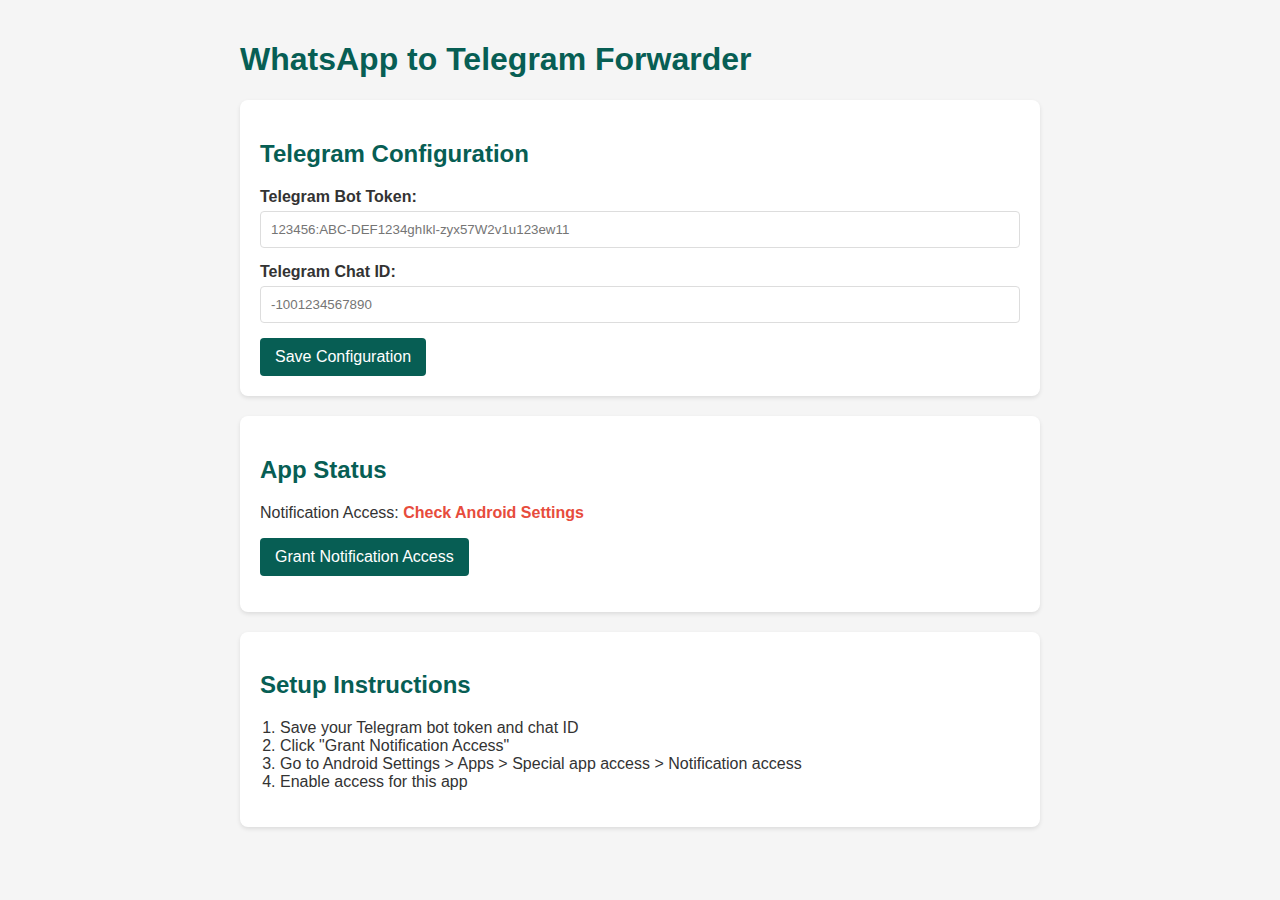
==== index.html @ d08d51a0 "first" ====
<!DOCTYPE html>
<html lang="en">
  <head>
    <meta charset="UTF-8" />
    <meta name="viewport" content="width=device-width, initial-scale=1.0" />
    <title>WhatsApp to Telegram Forwarder</title>
    <link rel="stylesheet" href="styles.css" />
    <link rel="manifest" href="manifest.json" />
  </head>
  <body>
    <div class="container">
      <h1>WhatsApp to Telegram Forwarder</h1>

      <div class="setup-section">
        <h2>Telegram Configuration</h2>
        <div class="input-group">
          <label for="botToken">Telegram Bot Token:</label>
          <input
            type="text"
            id="botToken"
            placeholder="123456:ABC-DEF1234ghIkl-zyx57W2v1u123ew11"
          />
        </div>
        <div class="input-group">
          <label for="chatId">Telegram Chat ID:</label>
          <input type="text" id="chatId" placeholder="-1001234567890" />
        </div>
        <button id="saveConfig">Save Configuration</button>
      </div>

      <div class="status-section">
        <h2>App Status</h2>
        <p>
          Notification Access:
          <span id="notificationAccessStatus">Not Granted</span>
        </p>
        <button id="requestPermission">Grant Notification Access</button>
        <p id="lastForwarded"></p>
      </div>

      <div class="instructions">
        <h2>Setup Instructions</h2>
        <ol>
          <li>Save your Telegram bot token and chat ID</li>
          <li>Click "Grant Notification Access"</li>
          <li>
            Go to Android Settings > Apps > Special app access > Notification
            access
          </li>
          <li>Enable access for this app</li>
        </ol>
      </div>
    </div>

    <script src="script.js"></script>
  </body>
</html>
---- styles.css ----
body {
  font-family: "Segoe UI", Tahoma, Geneva, Verdana, sans-serif;
  margin: 0;
  padding: 0;
  background-color: #f5f5f5;
  color: #333;
}

.container {
  max-width: 800px;
  margin: 0 auto;
  padding: 20px;
}

h1,
h2 {
  color: #075e54;
}

.setup-section,
.status-section,
.instructions {
  background-color: white;
  border-radius: 8px;
  padding: 20px;
  margin-bottom: 20px;
  box-shadow: 0 2px 4px rgba(0, 0, 0, 0.1);
}

.input-group {
  margin-bottom: 15px;
}

label {
  display: block;
  margin-bottom: 5px;
  font-weight: bold;
}

input {
  width: 100%;
  padding: 10px;
  border: 1px solid #ddd;
  border-radius: 4px;
  box-sizing: border-box;
}

button {
  background-color: #075e54;
  color: white;
  border: none;
  padding: 10px 15px;
  border-radius: 4px;
  cursor: pointer;
  font-size: 16px;
  transition: background-color 0.3s;
}

button:hover {
  background-color: #128c7e;
}

#notificationAccessStatus {
  font-weight: bold;
  color: #e74c3c;
}

#notificationAccessStatus.granted {
  color: #2ecc71;
}

#lastForwarded {
  font-style: italic;
  margin-top: 10px;
}

.instructions ol {
  padding-left: 20px;
}
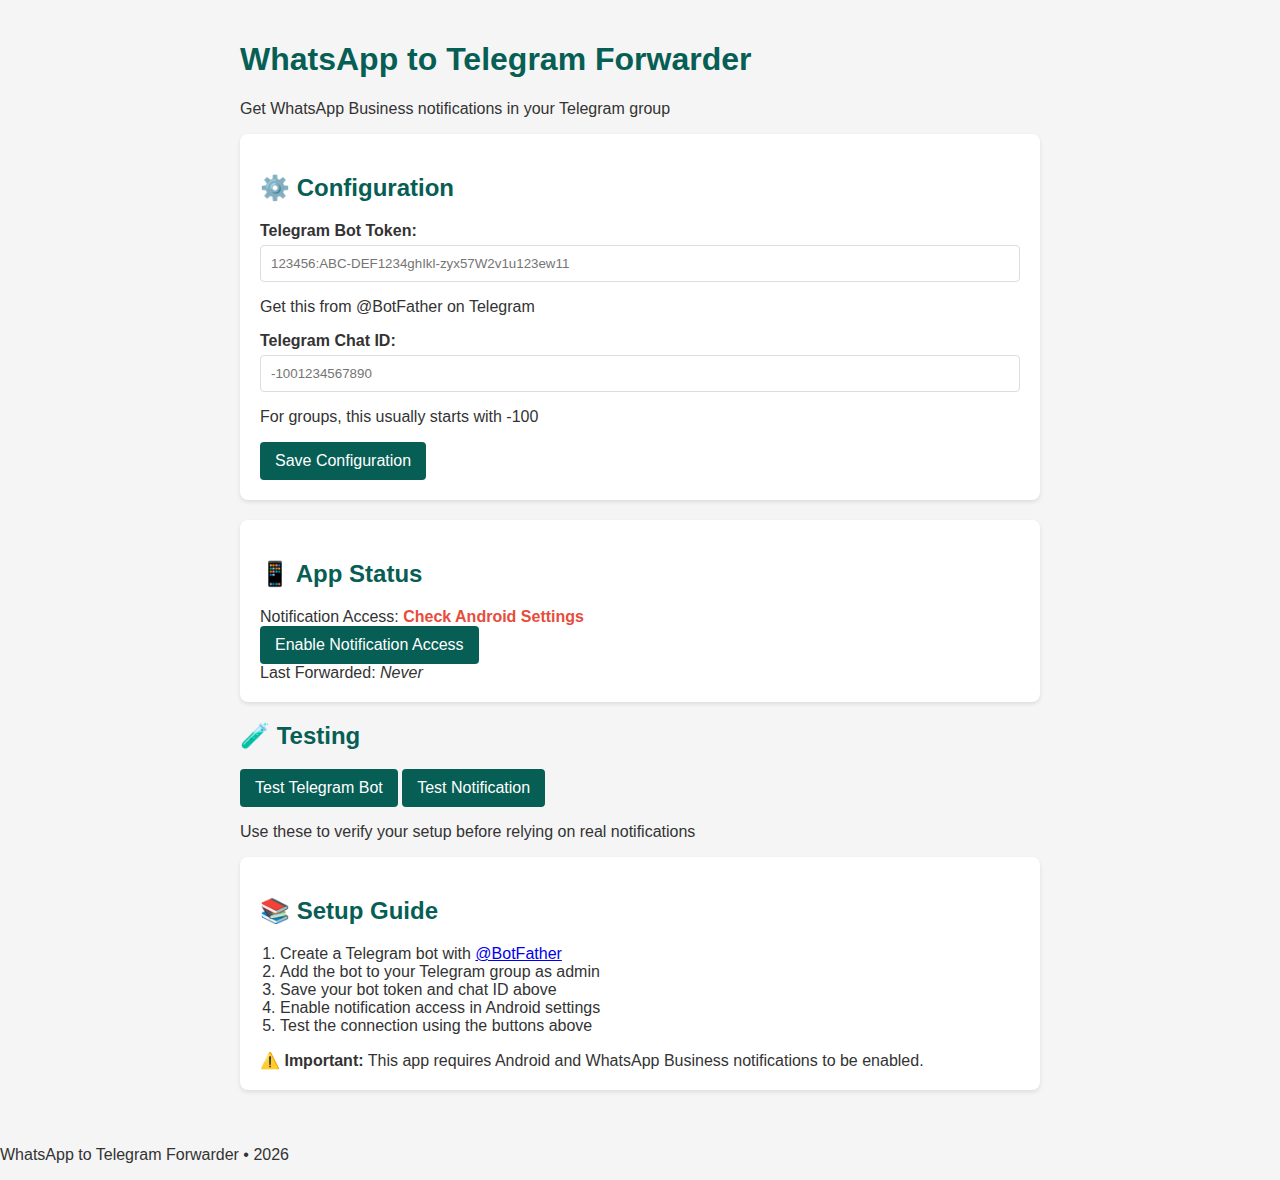
==== commit fdd67a92: "Update index.html" ====
--- a/index.html
+++ b/index.html
@@ -4,54 +4,101 @@
     <meta charset="UTF-8" />
     <meta name="viewport" content="width=device-width, initial-scale=1.0" />
     <title>WhatsApp to Telegram Forwarder</title>
+    <meta
+      name="description"
+      content="Forward WhatsApp Business notifications to Telegram"
+    />
     <link rel="stylesheet" href="styles.css" />
     <link rel="manifest" href="manifest.json" />
+    <link rel="icon" href="favicon.ico" />
   </head>
   <body>
     <div class="container">
-      <h1>WhatsApp to Telegram Forwarder</h1>
+      <header>
+        <h1>WhatsApp to Telegram Forwarder</h1>
+        <p class="subtitle">
+          Get WhatsApp Business notifications in your Telegram group
+        </p>
+      </header>
 
       <div class="setup-section">
-        <h2>Telegram Configuration</h2>
+        <h2><span class="icon">⚙️</span> Configuration</h2>
         <div class="input-group">
           <label for="botToken">Telegram Bot Token:</label>
           <input
-            type="text"
+            type="password"
             id="botToken"
             placeholder="123456:ABC-DEF1234ghIkl-zyx57W2v1u123ew11"
           />
+          <p class="hint">Get this from @BotFather on Telegram</p>
         </div>
         <div class="input-group">
           <label for="chatId">Telegram Chat ID:</label>
           <input type="text" id="chatId" placeholder="-1001234567890" />
+          <p class="hint">For groups, this usually starts with -100</p>
         </div>
-        <button id="saveConfig">Save Configuration</button>
+        <button id="saveConfig" class="primary-btn">Save Configuration</button>
       </div>
 
       <div class="status-section">
-        <h2>App Status</h2>
-        <p>
-          Notification Access:
-          <span id="notificationAccessStatus">Not Granted</span>
+        <h2><span class="icon">📱</span> App Status</h2>
+        <div class="status-item">
+          <span class="status-label">Notification Access:</span>
+          <span id="notificationAccessStatus" class="status-badge pending"
+            >Not Configured</span
+          >
+        </div>
+        <button id="requestPermission" class="secondary-btn">
+          Enable Notification Access
+        </button>
+
+        <div class="status-item">
+          <span class="status-label">Last Forwarded:</span>
+          <span id="lastForwarded" class="status-value">Never</span>
+        </div>
+      </div>
+
+      <div class="test-section">
+        <h2><span class="icon">🧪</span> Testing</h2>
+        <div class="test-buttons">
+          <button id="testBot" class="test-btn">Test Telegram Bot</button>
+          <button id="testNotification" class="test-btn">
+            Test Notification
+          </button>
+        </div>
+        <p class="hint">
+          Use these to verify your setup before relying on real notifications
         </p>
-        <button id="requestPermission">Grant Notification Access</button>
-        <p id="lastForwarded"></p>
       </div>
 
       <div class="instructions">
-        <h2>Setup Instructions</h2>
+        <h2><span class="icon">📚</span> Setup Guide</h2>
         <ol>
-          <li>Save your Telegram bot token and chat ID</li>
-          <li>Click "Grant Notification Access"</li>
           <li>
-            Go to Android Settings > Apps > Special app access > Notification
-            access
+            Create a Telegram bot with
+            <a href="https://t.me/BotFather" target="_blank">@BotFather</a>
           </li>
-          <li>Enable access for this app</li>
+          <li>Add the bot to your Telegram group as admin</li>
+          <li>Save your bot token and chat ID above</li>
+          <li>Enable notification access in Android settings</li>
+          <li>Test the connection using the buttons above</li>
         </ol>
+
+        <div class="warning">
+          <strong>⚠️ Important:</strong> This app requires Android and WhatsApp
+          Business notifications to be enabled.
+        </div>
       </div>
     </div>
 
+    <footer>
+      <p>WhatsApp to Telegram Forwarder • <span id="year"></span></p>
+    </footer>
+
     <script src="script.js"></script>
+    <script>
+      // Set current year in footer
+      document.getElementById("year").textContent = new Date().getFullYear();
+    </script>
   </body>
 </html>
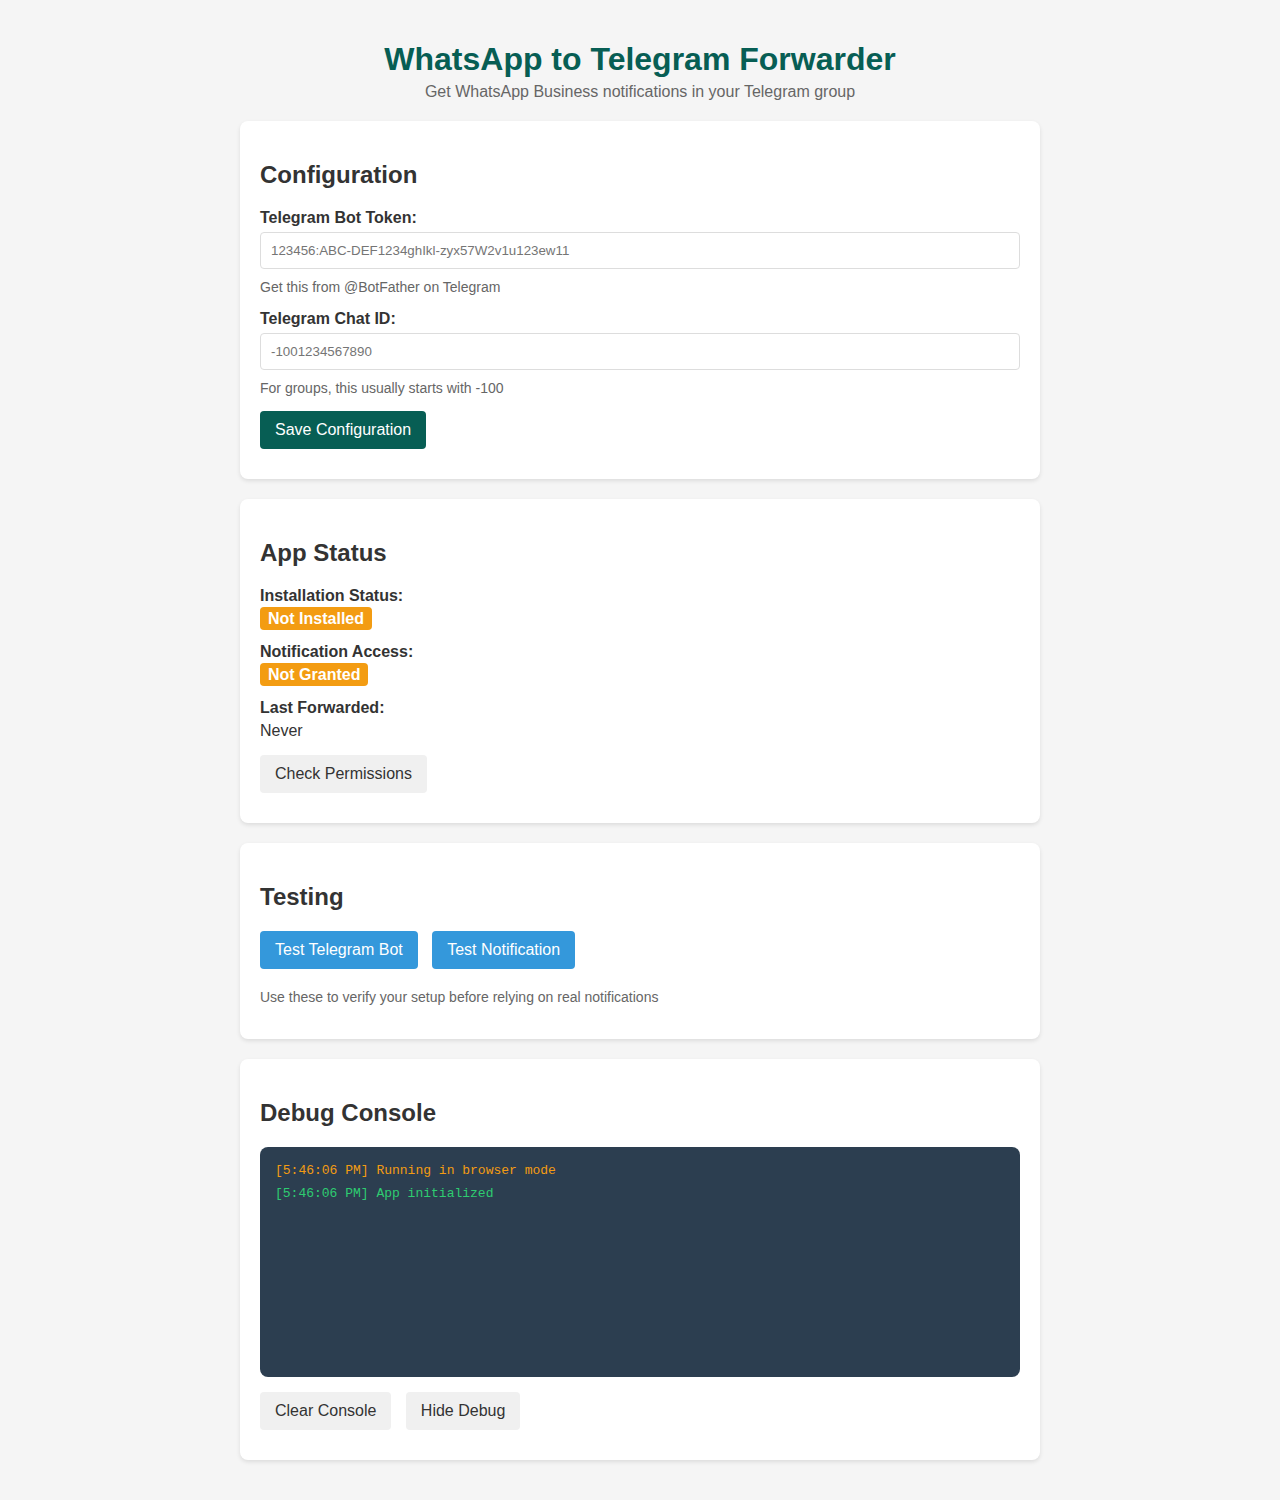
==== commit db8ff48b: "test2" ====
--- a/index.html
+++ b/index.html
@@ -8,97 +8,512 @@
       name="description"
       content="Forward WhatsApp Business notifications to Telegram"
     />
-    <link rel="stylesheet" href="styles.css" />
-    <link rel="manifest" href="manifest.json" />
-    <link rel="icon" href="favicon.ico" />
+    <meta name="mobile-web-app-capable" content="yes" />
+    <meta name="theme-color" content="#075e54" />
+    <meta name="apple-mobile-web-app-capable" content="yes" />
+    <link rel="manifest" href="manifest.json" crossorigin="use-credentials" />
+    <style>
+      :root {
+        --primary-color: #075e54;
+        --secondary-color: #128c7e;
+        --error-color: #e74c3c;
+        --success-color: #2ecc71;
+      }
+
+      body {
+        font-family: "Segoe UI", Tahoma, Geneva, Verdana, sans-serif;
+        margin: 0;
+        padding: 20px;
+        background-color: #f5f5f5;
+        color: #333;
+        max-width: 800px;
+        margin: 0 auto;
+      }
+
+      header {
+        text-align: center;
+        margin-bottom: 20px;
+      }
+
+      h1 {
+        color: var(--primary-color);
+        margin-bottom: 5px;
+      }
+
+      .subtitle {
+        color: #666;
+        margin-top: 0;
+      }
+
+      .section {
+        background-color: white;
+        border-radius: 8px;
+        padding: 20px;
+        margin-bottom: 20px;
+        box-shadow: 0 2px 4px rgba(0, 0, 0, 0.1);
+      }
+
+      .input-group {
+        margin-bottom: 15px;
+      }
+
+      label {
+        display: block;
+        margin-bottom: 5px;
+        font-weight: bold;
+      }
+
+      input,
+      textarea {
+        width: 100%;
+        padding: 10px;
+        border: 1px solid #ddd;
+        border-radius: 4px;
+        box-sizing: border-box;
+      }
+
+      button {
+        background-color: var(--primary-color);
+        color: white;
+        border: none;
+        padding: 10px 15px;
+        border-radius: 4px;
+        cursor: pointer;
+        font-size: 16px;
+        transition: background-color 0.3s;
+        margin-right: 10px;
+        margin-bottom: 10px;
+      }
+
+      button:hover {
+        background-color: var(--secondary-color);
+      }
+
+      button.secondary {
+        background-color: #f0f0f0;
+        color: #333;
+      }
+
+      button.test {
+        background-color: #3498db;
+      }
+
+      .status-badge {
+        font-weight: bold;
+        padding: 3px 8px;
+        border-radius: 4px;
+      }
+
+      .pending {
+        background-color: #f39c12;
+        color: white;
+      }
+
+      .granted {
+        background-color: var(--success-color);
+        color: white;
+      }
+
+      .denied {
+        background-color: var(--error-color);
+        color: white;
+      }
+
+      #debugConsole {
+        background-color: #2c3e50;
+        color: #ecf0f1;
+        padding: 15px;
+        border-radius: 8px;
+        height: 200px;
+        overflow-y: auto;
+        font-family: monospace;
+        margin-bottom: 15px;
+      }
+
+      .debug-message {
+        margin-bottom: 5px;
+        line-height: 1.4;
+      }
+
+      .debug-info {
+        color: #3498db;
+      }
+
+      .debug-success {
+        color: var(--success-color);
+      }
+
+      .debug-warning {
+        color: #f39c12;
+      }
+
+      .debug-error {
+        color: var(--error-color);
+      }
+
+      .hidden {
+        display: none;
+      }
+
+      #installButton {
+        background-color: #9b59b6;
+        display: none;
+      }
+
+      .instructions {
+        font-size: 14px;
+        color: #666;
+        margin-top: 10px;
+      }
+    </style>
   </head>
   <body>
-    <div class="container">
-      <header>
-        <h1>WhatsApp to Telegram Forwarder</h1>
-        <p class="subtitle">
-          Get WhatsApp Business notifications in your Telegram group
-        </p>
-      </header>
-
-      <div class="setup-section">
-        <h2><span class="icon">⚙️</span> Configuration</h2>
-        <div class="input-group">
-          <label for="botToken">Telegram Bot Token:</label>
-          <input
-            type="password"
-            id="botToken"
-            placeholder="123456:ABC-DEF1234ghIkl-zyx57W2v1u123ew11"
-          />
-          <p class="hint">Get this from @BotFather on Telegram</p>
-        </div>
-        <div class="input-group">
-          <label for="chatId">Telegram Chat ID:</label>
-          <input type="text" id="chatId" placeholder="-1001234567890" />
-          <p class="hint">For groups, this usually starts with -100</p>
-        </div>
-        <button id="saveConfig" class="primary-btn">Save Configuration</button>
+    <header>
+      <h1>WhatsApp to Telegram Forwarder</h1>
+      <p class="subtitle">
+        Get WhatsApp Business notifications in your Telegram group
+      </p>
+      <button id="installButton" class="hidden">Install App</button>
+    </header>
+
+    <div class="section">
+      <h2>Configuration</h2>
+      <div class="input-group">
+        <label for="botToken">Telegram Bot Token:</label>
+        <input
+          type="password"
+          id="botToken"
+          placeholder="123456:ABC-DEF1234ghIkl-zyx57W2v1u123ew11"
+        />
+        <p class="instructions">Get this from @BotFather on Telegram</p>
       </div>
-
-      <div class="status-section">
-        <h2><span class="icon">📱</span> App Status</h2>
-        <div class="status-item">
-          <span class="status-label">Notification Access:</span>
-          <span id="notificationAccessStatus" class="status-badge pending"
-            >Not Configured</span
-          >
-        </div>
-        <button id="requestPermission" class="secondary-btn">
-          Enable Notification Access
-        </button>
-
-        <div class="status-item">
-          <span class="status-label">Last Forwarded:</span>
-          <span id="lastForwarded" class="status-value">Never</span>
-        </div>
+      <div class="input-group">
+        <label for="chatId">Telegram Chat ID:</label>
+        <input type="text" id="chatId" placeholder="-1001234567890" />
+        <p class="instructions">For groups, this usually starts with -100</p>
       </div>
-
-      <div class="test-section">
-        <h2><span class="icon">🧪</span> Testing</h2>
-        <div class="test-buttons">
-          <button id="testBot" class="test-btn">Test Telegram Bot</button>
-          <button id="testNotification" class="test-btn">
-            Test Notification
-          </button>
-        </div>
-        <p class="hint">
-          Use these to verify your setup before relying on real notifications
-        </p>
+      <button id="saveConfig">Save Configuration</button>
+    </div>
+
+    <div class="section">
+      <h2>App Status</h2>
+      <div class="input-group">
+        <label>Installation Status:</label>
+        <span id="installStatus" class="status-badge pending"
+          >Not Installed</span
+        >
       </div>
-
-      <div class="instructions">
-        <h2><span class="icon">📚</span> Setup Guide</h2>
-        <ol>
-          <li>
-            Create a Telegram bot with
-            <a href="https://t.me/BotFather" target="_blank">@BotFather</a>
-          </li>
-          <li>Add the bot to your Telegram group as admin</li>
-          <li>Save your bot token and chat ID above</li>
-          <li>Enable notification access in Android settings</li>
-          <li>Test the connection using the buttons above</li>
-        </ol>
-
-        <div class="warning">
-          <strong>⚠️ Important:</strong> This app requires Android and WhatsApp
-          Business notifications to be enabled.
-        </div>
+      <div class="input-group">
+        <label>Notification Access:</label>
+        <span id="notificationAccessStatus" class="status-badge pending"
+          >Not Granted</span
+        >
       </div>
+      <div class="input-group">
+        <label>Last Forwarded:</label>
+        <span id="lastForwarded">Never</span>
+      </div>
+      <button id="checkPermissions" class="secondary">Check Permissions</button>
+      <button id="openSettings" class="secondary hidden">
+        Open Notification Settings
+      </button>
     </div>
 
-    <footer>
-      <p>WhatsApp to Telegram Forwarder • <span id="year"></span></p>
-    </footer>
-
-    <script src="script.js"></script>
+    <div class="section">
+      <h2>Testing</h2>
+      <button id="testBot" class="test">Test Telegram Bot</button>
+      <button id="testNotification" class="test">Test Notification</button>
+      <p class="instructions">
+        Use these to verify your setup before relying on real notifications
+      </p>
+    </div>
+
+    <div class="section">
+      <h2>Debug Console</h2>
+      <div id="debugConsole"></div>
+      <button id="clearDebug" class="secondary">Clear Console</button>
+      <button id="toggleDebug" class="secondary">Hide Debug</button>
+    </div>
+
     <script>
-      // Set current year in footer
-      document.getElementById("year").textContent = new Date().getFullYear();
+      // Configuration
+      const config = {
+        botToken: localStorage.getItem("botToken") || "",
+        chatId: localStorage.getItem("chatId") || "",
+        debugMode: true,
+      };
+
+      // DOM Elements
+      const botTokenInput = document.getElementById("botToken");
+      const chatIdInput = document.getElementById("chatId");
+      const saveConfigBtn = document.getElementById("saveConfig");
+      const testBotBtn = document.getElementById("testBot");
+      const testNotificationBtn = document.getElementById("testNotification");
+      const checkPermissionsBtn = document.getElementById("checkPermissions");
+      const openSettingsBtn = document.getElementById("openSettings");
+      const installButton = document.getElementById("installButton");
+      const installStatus = document.getElementById("installStatus");
+      const notificationAccessStatus = document.getElementById(
+        "notificationAccessStatus"
+      );
+      const lastForwarded = document.getElementById("lastForwarded");
+      const debugConsole = document.getElementById("debugConsole");
+      const clearDebugBtn = document.getElementById("clearDebug");
+      const toggleDebugBtn = document.getElementById("toggleDebug");
+
+      // Installation handling
+      let deferredPrompt;
+      window.addEventListener("beforeinstallprompt", (e) => {
+        e.preventDefault();
+        deferredPrompt = e;
+        installButton.classList.remove("hidden");
+        debugLog("Installation available", "info");
+
+        installButton.addEventListener("click", () => {
+          installButton.classList.add("hidden");
+          deferredPrompt.prompt();
+
+          deferredPrompt.userChoice.then((choiceResult) => {
+            if (choiceResult.outcome === "accepted") {
+              debugLog("User accepted installation", "success");
+              checkInstallStatus();
+            } else {
+              debugLog("User dismissed installation", "warning");
+            }
+            deferredPrompt = null;
+          });
+        });
+      });
+
+      // Debug logging
+      function debugLog(message, type = "info") {
+        if (!config.debugMode) return;
+
+        const messageElement = document.createElement("div");
+        messageElement.className = `debug-message debug-${type}`;
+        messageElement.textContent = `[${new Date().toLocaleTimeString()}] ${message}`;
+        debugConsole.appendChild(messageElement);
+        debugConsole.scrollTop = debugConsole.scrollHeight;
+
+        console.log(`[${type}] ${message}`);
+      }
+
+      // Check installation status
+      function checkInstallStatus() {
+        const isStandalone = window.matchMedia(
+          "(display-mode: standalone)"
+        ).matches;
+        if (isStandalone || window.navigator.standalone) {
+          installStatus.textContent = "Installed";
+          installStatus.className = "status-badge granted";
+          debugLog("Running as installed app", "success");
+          return true;
+        } else {
+          installStatus.textContent = "Not Installed";
+          installStatus.className = "status-badge pending";
+          debugLog("Running in browser mode", "warning");
+          return false;
+        }
+      }
+
+      // Check notification permissions
+      function checkNotificationPermissions() {
+        if (!("Notification" in window)) {
+          notificationAccessStatus.textContent = "Not Supported";
+          notificationAccessStatus.className = "status-badge denied";
+          debugLog("Notifications not supported in this browser", "error");
+          return;
+        }
+
+        Notification.requestPermission().then((permission) => {
+          if (permission === "granted") {
+            notificationAccessStatus.textContent = "Granted";
+            notificationAccessStatus.className = "status-badge granted";
+            openSettingsBtn.classList.remove("hidden");
+            debugLog("Notification permission granted", "success");
+          } else {
+            notificationAccessStatus.textContent = "Denied";
+            notificationAccessStatus.className = "status-badge denied";
+            debugLog("Notification permission denied", "error");
+          }
+        });
+      }
+
+      // Save configuration
+      function saveConfig() {
+        config.botToken = botTokenInput.value.trim();
+        config.chatId = chatIdInput.value.trim();
+
+        localStorage.setItem("botToken", config.botToken);
+        localStorage.setItem("chatId", config.chatId);
+
+        debugLog("Configuration saved", "success");
+        alert("Configuration saved successfully!");
+      }
+
+      // Forward message to Telegram
+      async function forwardToTelegram(message) {
+        if (!config.botToken || !config.chatId) {
+          debugLog("Telegram bot token or chat ID not configured", "error");
+          return false;
+        }
+
+        try {
+          const url = `https://api.telegram.org/bot${config.botToken}/sendMessage`;
+          const response = await fetch(url, {
+            method: "POST",
+            headers: { "Content-Type": "application/json" },
+            body: JSON.stringify({
+              chat_id: config.chatId,
+              text: message,
+            }),
+          });
+
+          const data = await response.json();
+          if (data.ok) {
+            const now = new Date();
+            lastForwarded.textContent = now.toLocaleTimeString();
+            debugLog(`Message forwarded to Telegram: ${message}`, "success");
+            return true;
+          } else {
+            debugLog(`Telegram API error: ${data.description}`, "error");
+            return false;
+          }
+        } catch (error) {
+          debugLog(`Error forwarding to Telegram: ${error.message}`, "error");
+          return false;
+        }
+      }
+
+      // Handle incoming notification
+      function handleNotification(notification) {
+        debugLog(
+          `Received notification: ${notification.title} - ${notification.body}`,
+          "info"
+        );
+
+        if (
+          notification.data &&
+          notification.data.app === "whatsapp_business"
+        ) {
+          const message = notification.body || "";
+
+          if (
+            message.includes("New message from") ||
+            notification.data.isNewCustomer
+          ) {
+            const phoneNumber = extractPhoneNumber(message);
+            if (phoneNumber) {
+              const now = new Date();
+              const formattedMessage =
+                `📱 New WhatsApp Customer\n` +
+                `Number: ${phoneNumber}\n` +
+                `Time: ${now.toLocaleString()}`;
+              forwardToTelegram(formattedMessage);
+            }
+          }
+        }
+      }
+
+      // Extract phone number
+      function extractPhoneNumber(message) {
+        const phoneRegex = /(\+?\d[\d\s\-\(\)]{8,}\d)/;
+        const match = message.match(phoneRegex);
+        return match ? match[0].replace(/\D/g, "") : null;
+      }
+
+      // Test Telegram Bot connection
+      async function testTelegramBot() {
+        if (!config.botToken || !config.chatId) {
+          alert("Please save your Telegram bot token and chat ID first!");
+          return;
+        }
+
+        try {
+          const testMessage =
+            `✅ WhatsApp-to-Telegram Forwarder Test\n` +
+            `Bot is working correctly!\n` +
+            `Timestamp: ${new Date().toLocaleString()}`;
+
+          const success = await forwardToTelegram(testMessage);
+          if (success) {
+            alert("Test message sent successfully to Telegram!");
+          } else {
+            alert(
+              "Failed to send test message. Check debug console for errors."
+            );
+          }
+        } catch (error) {
+          debugLog(`Test failed: ${error.message}`, "error");
+          alert("Test failed. Check debug console for errors.");
+        }
+      }
+
+      // Test notification
+      function testNotification() {
+        const testNotif = {
+          title: "WhatsApp Business",
+          body: "New message from +1234567890: Hello, this is a test!",
+          data: {
+            app: "whatsapp_business",
+            isNewCustomer: true,
+          },
+        };
+        handleNotification(testNotif);
+        alert("Test notification processed. Check Telegram group.");
+      }
+
+      // Open Android notification settings
+      function openNotificationSettings() {
+        if (
+          typeof Android !== "undefined" &&
+          Android.openNotificationSettings
+        ) {
+          Android.openNotificationSettings();
+        } else {
+          debugLog(
+            "Could not open notification settings - Android bridge not available",
+            "warning"
+          );
+          alert(
+            "Please go to Android Settings > Apps > Notification access to enable permissions"
+          );
+        }
+      }
+
+      // Initialize
+      function init() {
+        // Load saved config
+        botTokenInput.value = config.botToken;
+        chatIdInput.value = config.chatId;
+
+        // Check installation status
+        checkInstallStatus();
+
+        // Set up event listeners
+        saveConfigBtn.addEventListener("click", saveConfig);
+        testBotBtn.addEventListener("click", testTelegramBot);
+        testNotificationBtn.addEventListener("click", testNotification);
+        checkPermissionsBtn.addEventListener(
+          "click",
+          checkNotificationPermissions
+        );
+        openSettingsBtn.addEventListener("click", openNotificationSettings);
+        clearDebugBtn.addEventListener("click", () => {
+          debugConsole.innerHTML = "";
+        });
+        toggleDebugBtn.addEventListener("click", () => {
+          debugConsole.classList.toggle("hidden");
+          toggleDebugBtn.textContent = debugConsole.classList.contains("hidden")
+            ? "Show Debug"
+            : "Hide Debug";
+        });
+
+        debugLog("App initialized", "success");
+      }
+
+      // Start the app
+      document.addEventListener("DOMContentLoaded", init);
     </script>
   </body>
 </html>
